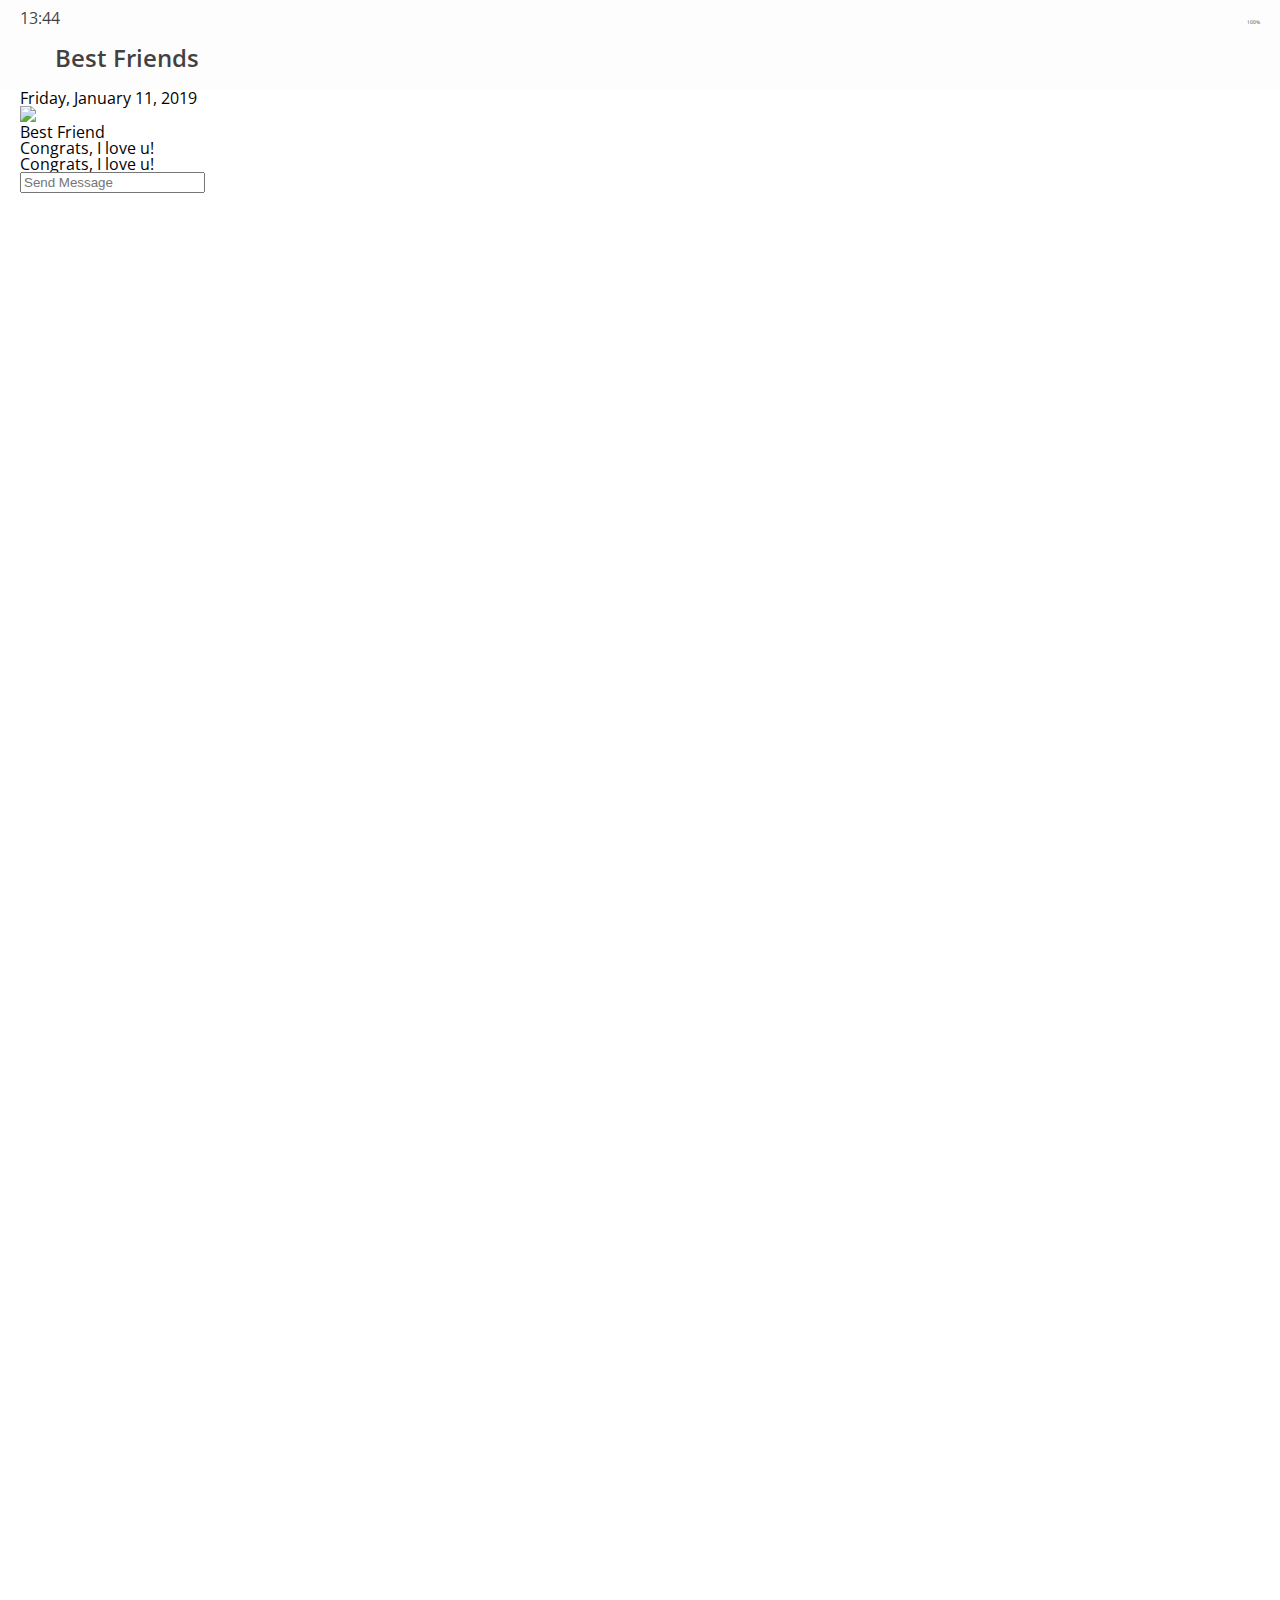
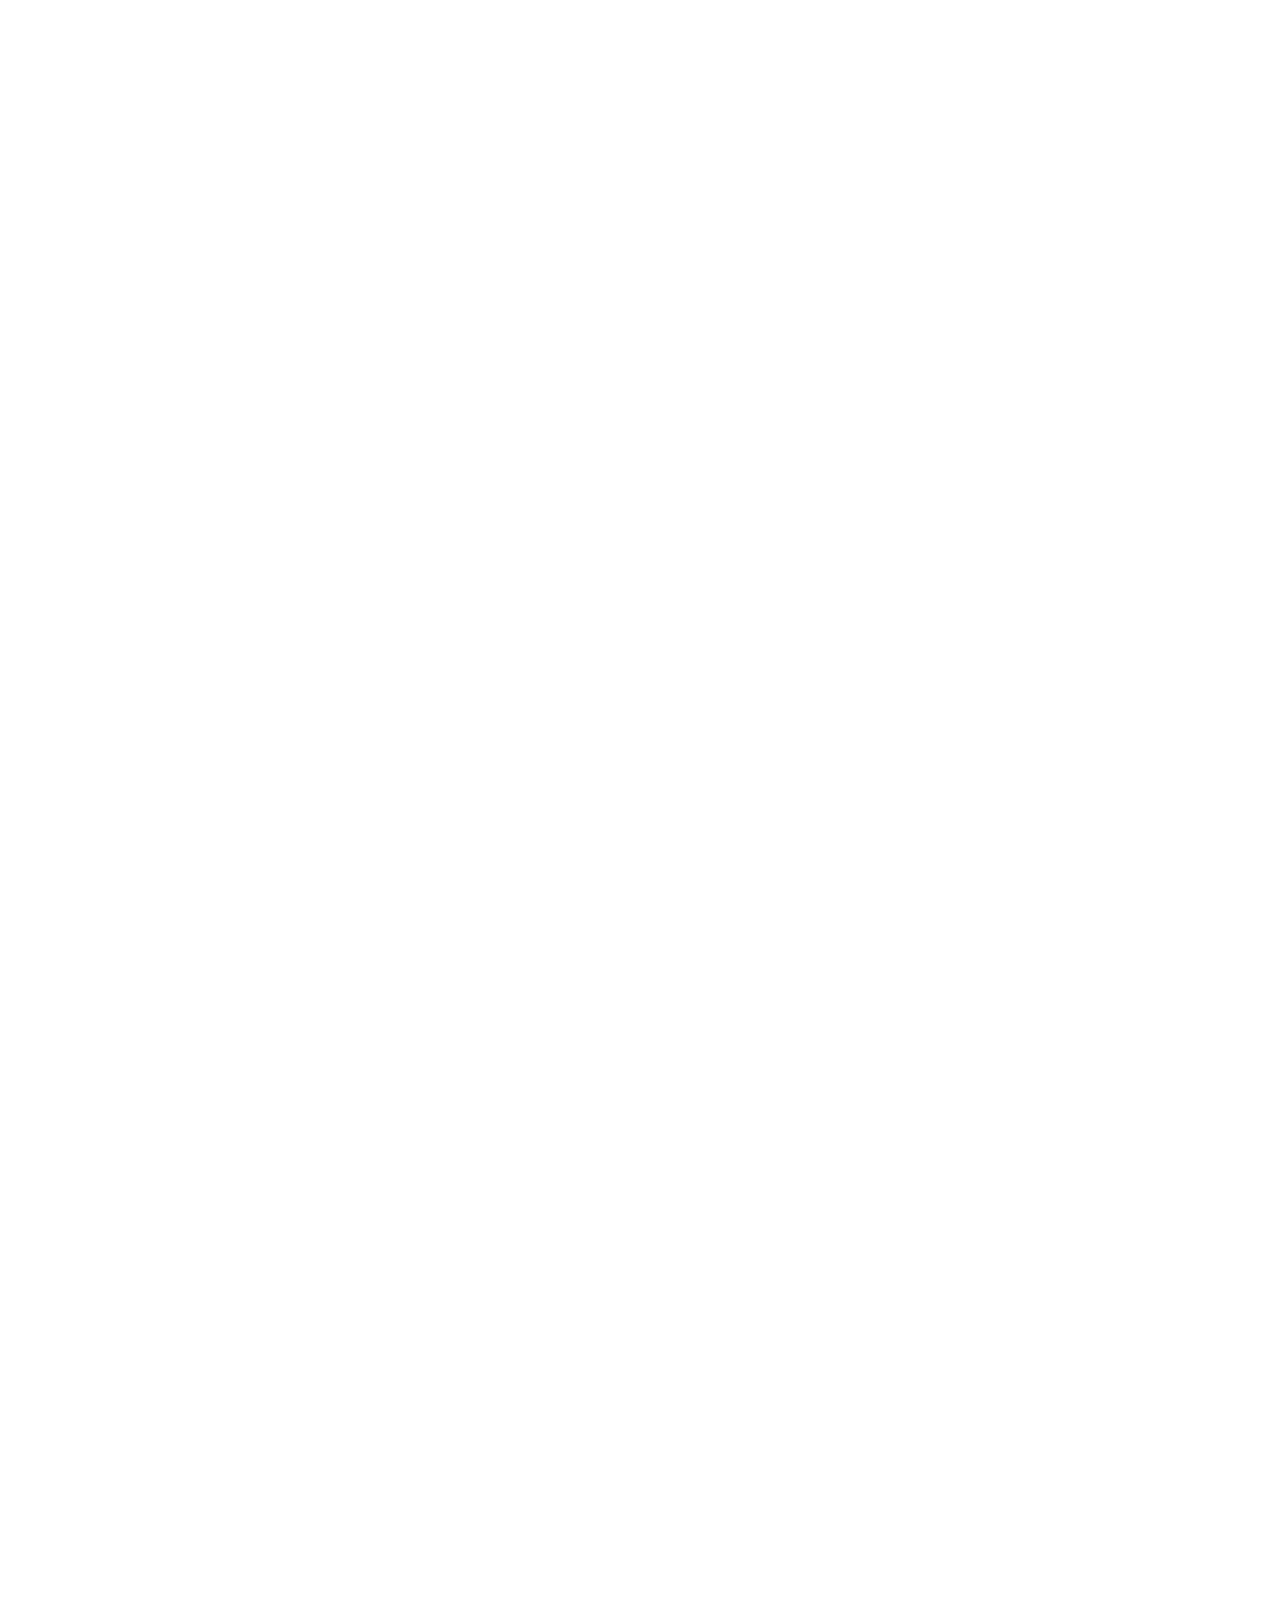
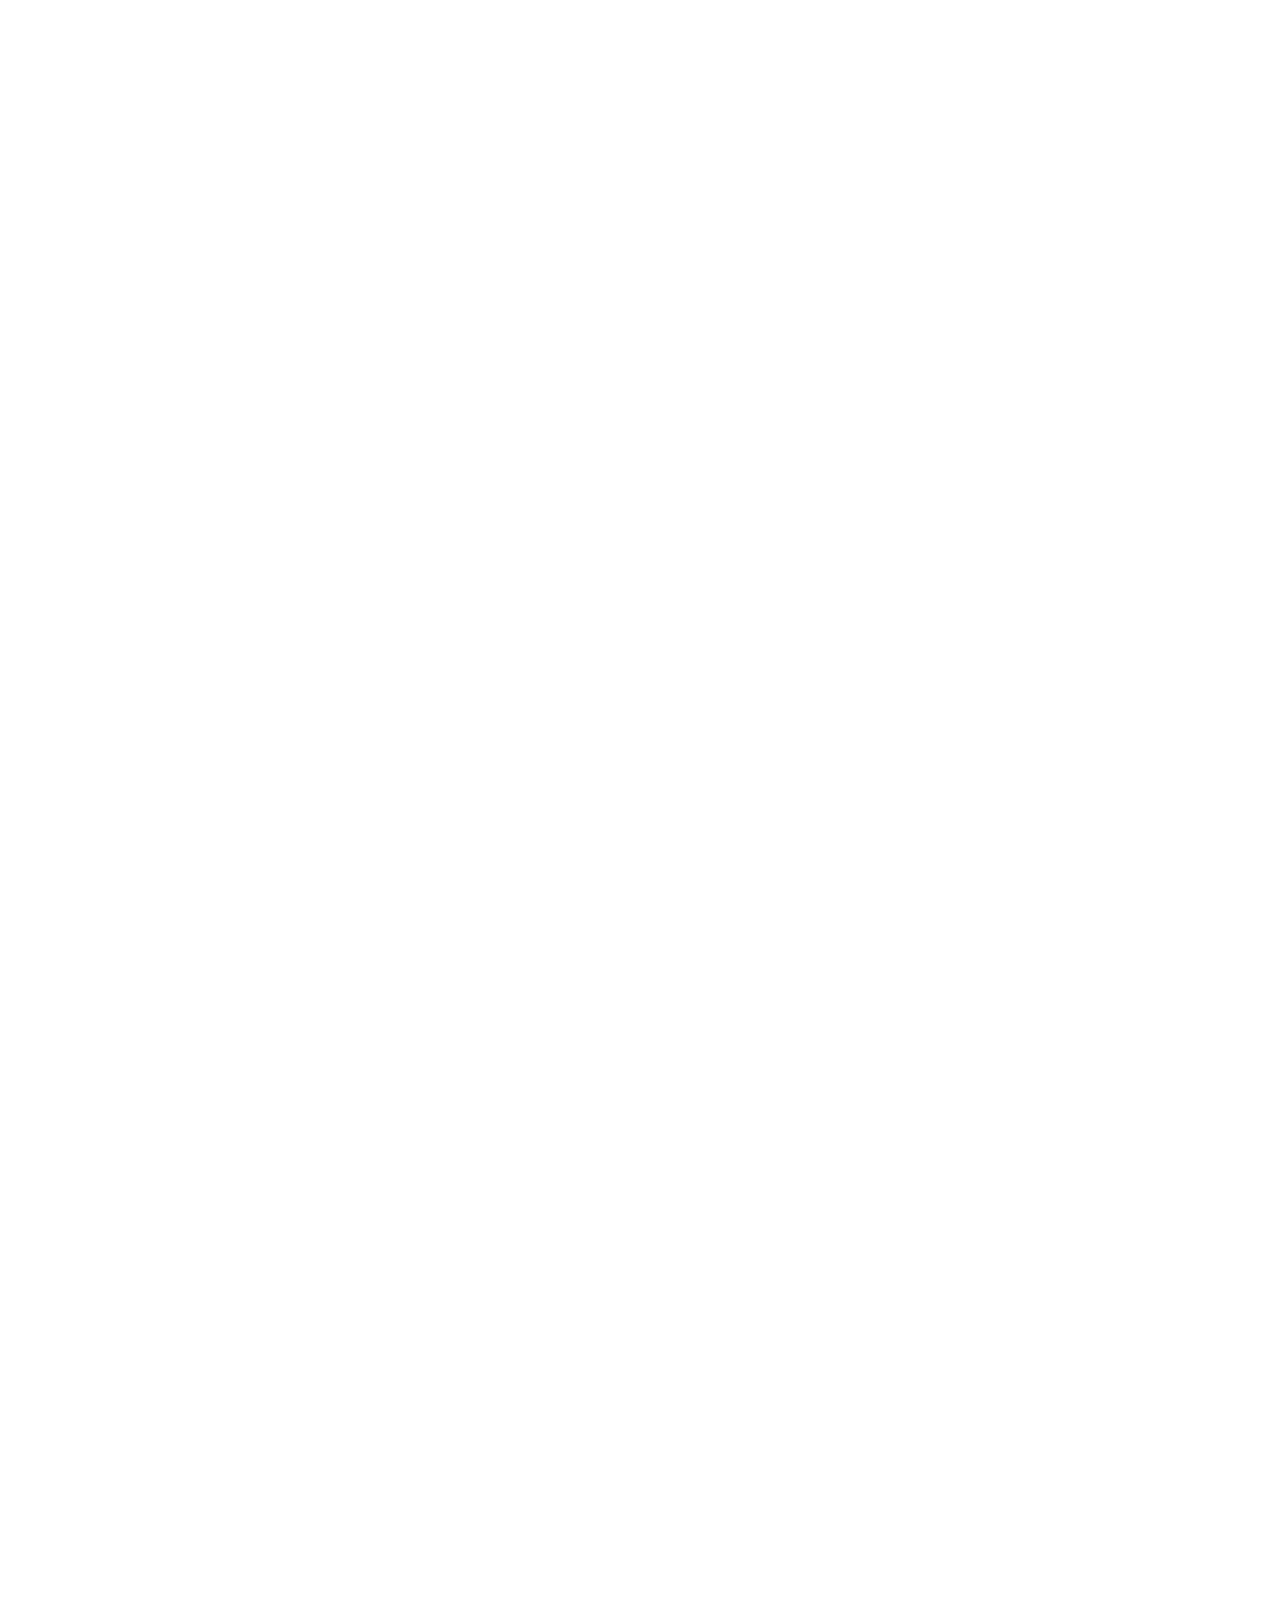
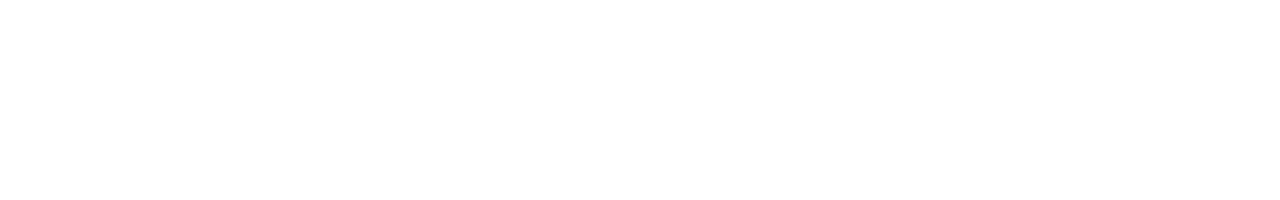
==== chat.html @ 5f480d52 "Write .css for Kakao" ====
<!DOCTYPE html>
<html lang="en">
  <head>
    <meta charset="UTF-8" />
    <meta name="viewport" content="width=device-width, initial-scale=1.0" />
    <script
      src="https://kit.fontawesome.com/d9b13dc1dd.js"
      crossorigin="anonymous"
    ></script>
    <link rel="stylesheet" href="css/styles.css" />
    <title>Chat | Kakao Clone</title>
  </head>
  <body>
    <div class="status-bar">
      <div class="status-bar__column">
        <span class="status-bar__clock">13:44</span>
      </div>
      <div class="status-bar__column">
        <i class="fas fa-clock"></i>
        <i class="fas fa-volume-mute"></i>
        <i class="fas fa-wifi"></i>
        <span class="status-bar__battery-level">100%</span>
        <i class="fas fa-battery-full"></i>
      </div>
    </div>

    <header class="header">
      <div class="header__header-column">
        <div class="header__back-btn">
          <a href="index.html" class="header__back-btn">
            <i class="fas fa-arrow-left fa-2x"></i>
          </a>
        </div>
        <h1 class="header__title">Best Friends</h1>
      </div>
      <div class="header__header-column">
        <span class="header__icon">
          <i class="fas fa-search"></i>
        </span>
        <span class="header__icon">
          <i class="fas fa-bars"></i>
        </span>
      </div>
    </header>
    <main class="chat">
      <ul class="chat__messages">
        <span class="chat__timestamp">Friday, January 11, 2019</span>
        <li class="incoming-messages message">
          <img src="img/piece.jpg" class="m-avatar message" />
          <div class="message__content">
            <span class="message__author">Best Friend</span>
            <div class="message_bubble">
              Congrats, I love u!
            </div>
          </div>
          <span class="message__timestamp"></span>
        </li>
        <li class="incoming-messages message">
          <span class="message__timestamp"></span>
          <div class="message__content">
            <div class="message_bubble">
              Congrats, I love u!
            </div>
          </div>
        </li>
      </ul>
    </main>

    <div class="chat__write">
      <div class="chat__write-column">
        <i class="far fa-plus-square"></i>
      </div>
      <div class="chat__write-column">
        <input
          type="text"
          placeholder="Send Message"
          class="chat__write-input"
        />
      </div>
      <div class="chat__write-column">
        <span class="chat__write-icon">
          <i class="far fa-smile-wink"></i>
        </span>
        <span class="chat__write-icon">
          <i class="fas fa-microphone"></i>
        </span>
      </div>
    </div>
  </body>
</html>
---- css/styles.css ----
@import url('https://fonts.googleapis.com/css?family=Open+Sans:400,600&display=swap');
@import 'reset.css';
@import 'status-bar.css';
@import 'header.css';
@import 'nav-bar.css';
@import 'friend.css';
@import 'friends.css';

* {
  box-sizing: border-box;
}

body {
  background-color: white;
  padding: 90px 20px;
  color: #020202;
  font-family: 'Open Sans', -apple-system, BlinkMacSystemFont, 'Segoe UI',
    Roboto, Oxygen, Ubuntu, Cantarell, 'Open Sans', 'Helvetica Neue', sans-serif;
  height: 5000px;
}

a {
  color: inherit;
  text-decoration: none;
}
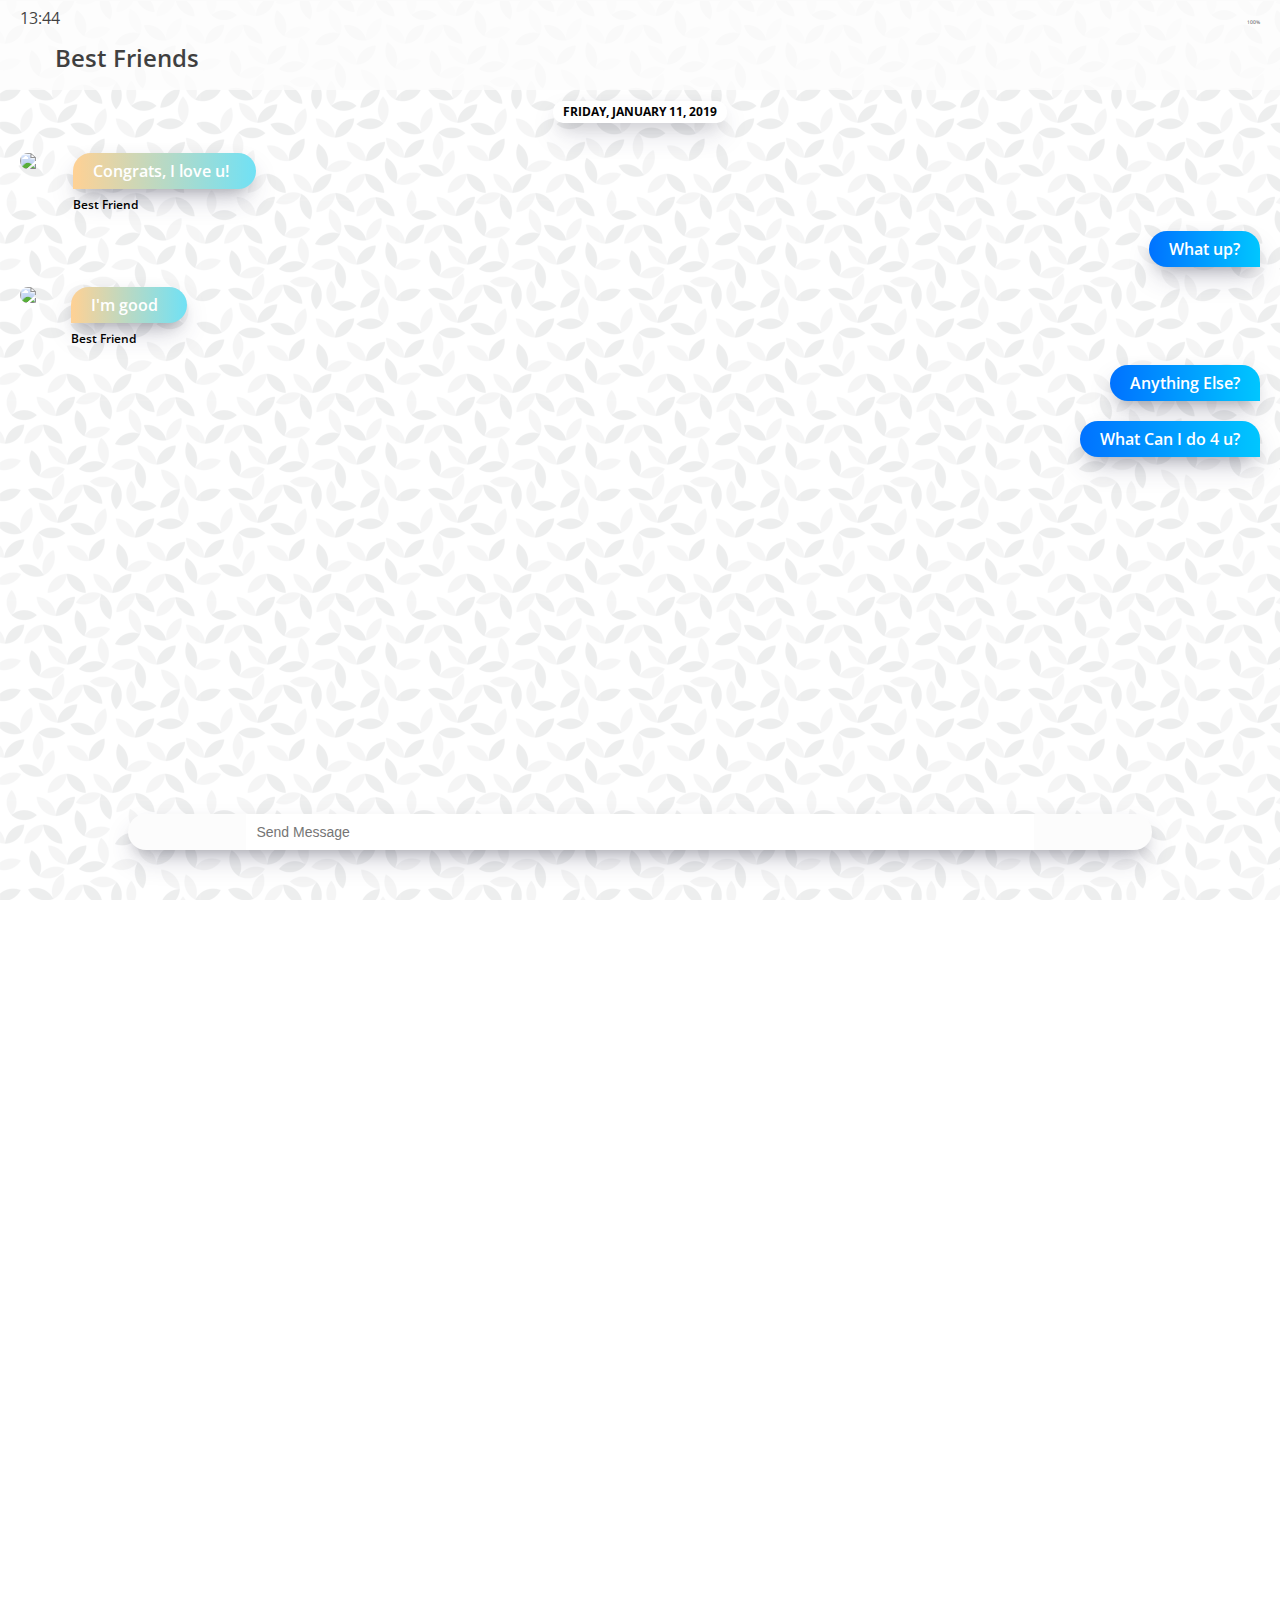
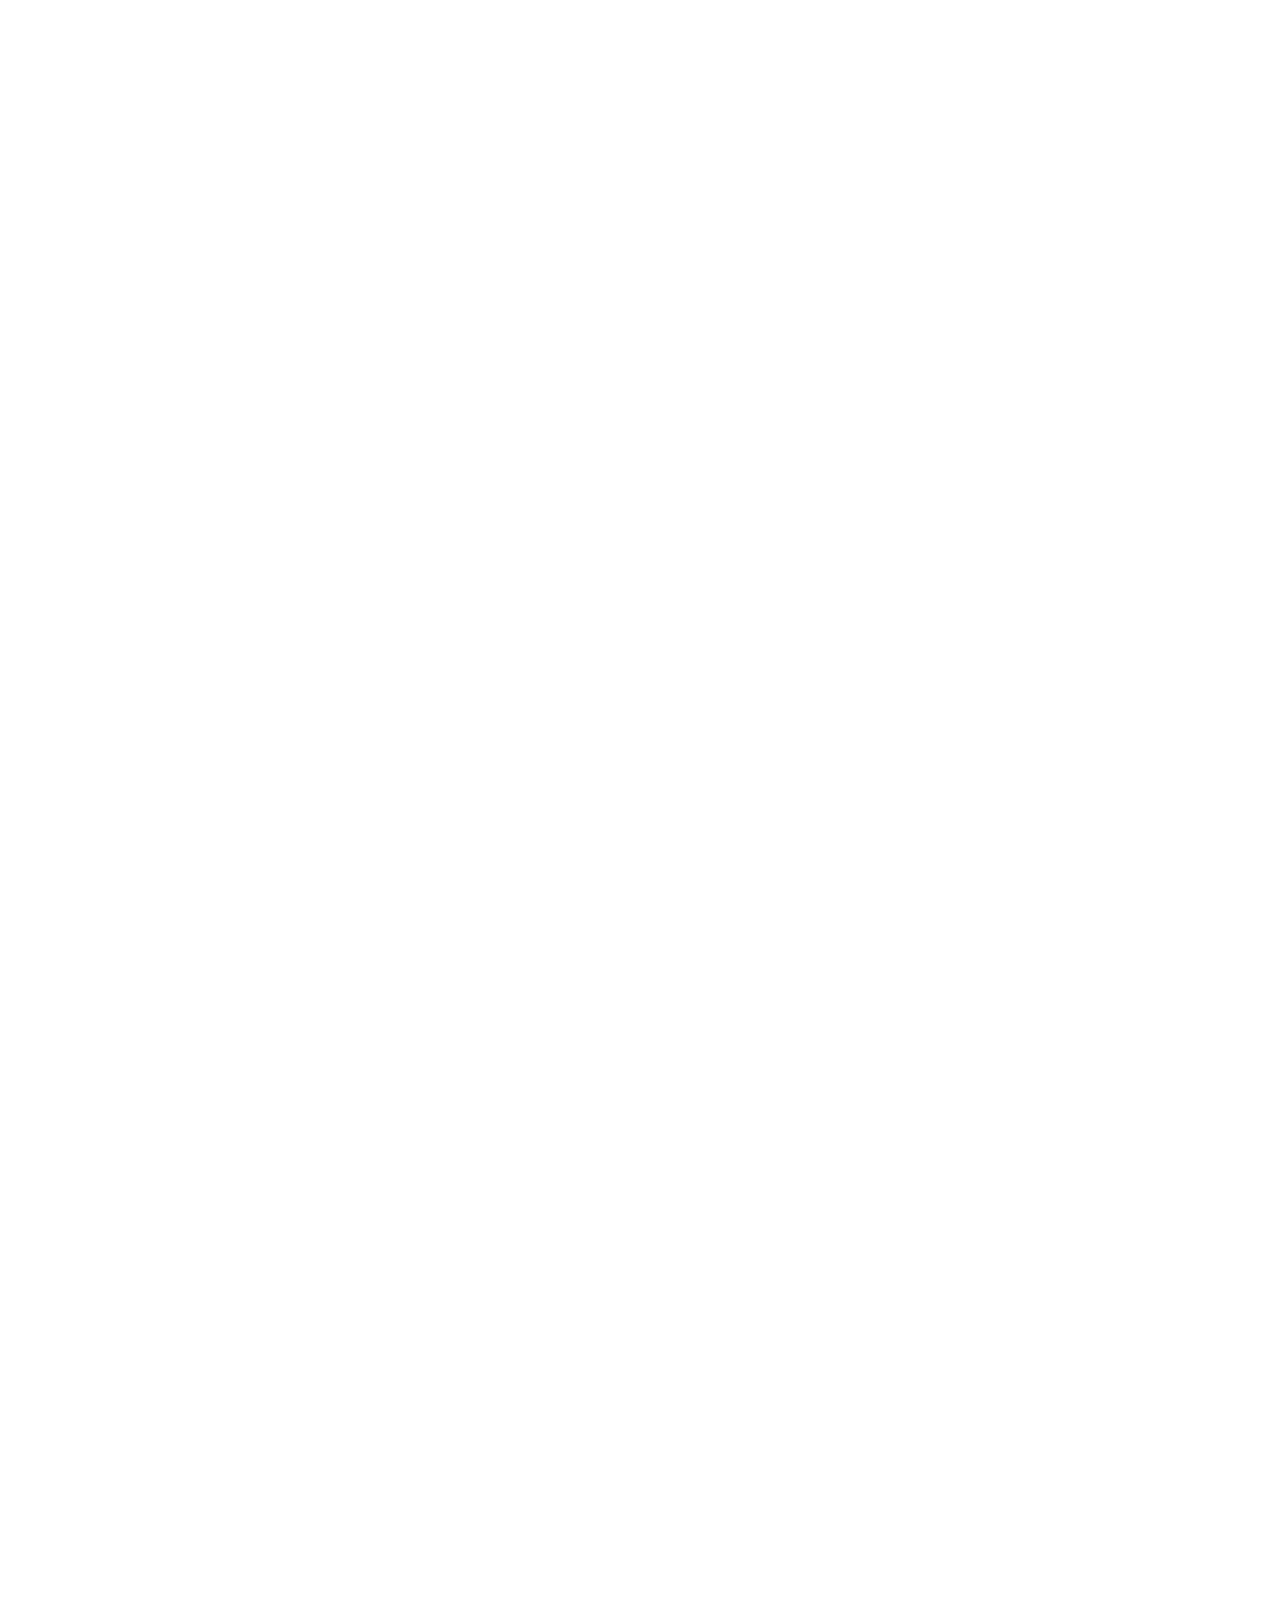
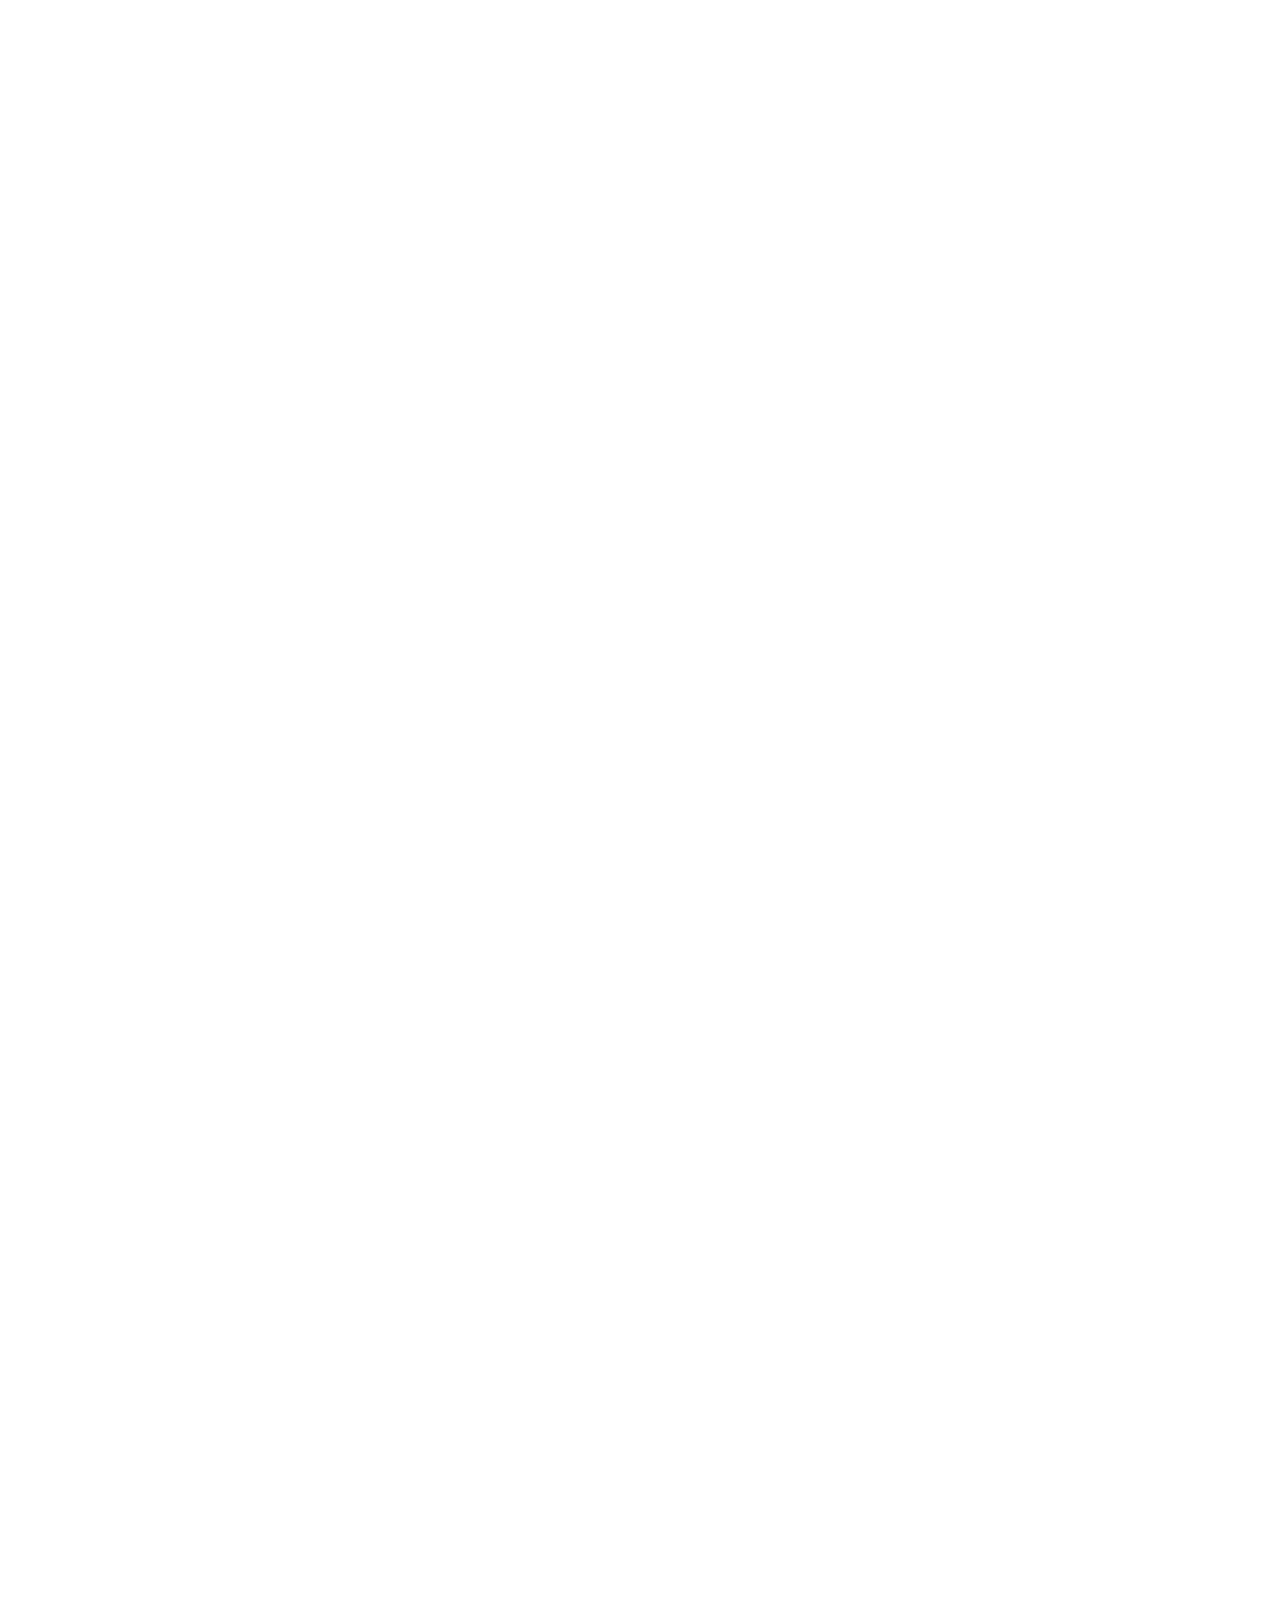
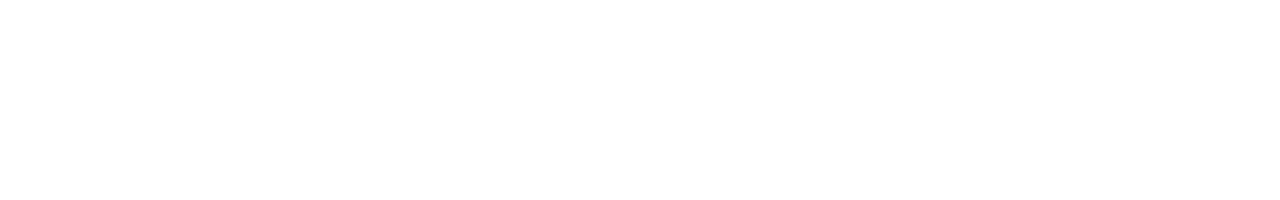
==== commit 8b42936b: "chat.css added" ====
--- a/chat.html
+++ b/chat.html
@@ -10,7 +10,7 @@
     <link rel="stylesheet" href="css/styles.css" />
     <title>Chat | Kakao Clone</title>
   </head>
-  <body>
+  <body class="chats-body ">
     <div class="status-bar">
       <div class="status-bar__column">
         <span class="status-bar__clock">13:44</span>
@@ -42,25 +42,52 @@
         </span>
       </div>
     </header>
-    <main class="chat">
+
+    <main class="chat-screen">
       <ul class="chat__messages">
         <span class="chat__timestamp">Friday, January 11, 2019</span>
-        <li class="incoming-messages message">
+        <li class="incoming-message message">
           <img src="img/piece.jpg" class="m-avatar message" />
           <div class="message__content">
+            <span class="message__bubble">
+              Congrats, I love u!
+            </span>
             <span class="message__author">Best Friend</span>
-            <div class="message_bubble">
-              Congrats, I love u!
-            </div>
           </div>
           <span class="message__timestamp"></span>
         </li>
-        <li class="incoming-messages message">
+        <li class="sent-message message">
+          <!-- <span class="message__timestamp"></span> -->
+          <div class="message__content">
+            <span class="message__bubble">
+              What up?
+            </span>
+          </div>
+        </li>
+        <li class="incoming-message message">
+          <img src="img/piece.jpg" class="m-avatar message" />
+          <div class="message__content">
+            <span class="message__bubble">
+              I'm good
+            </span>
+            <span class="message__author">Best Friend</span>
+          </div>
           <span class="message__timestamp"></span>
+        </li>
+        <li class="sent-message message">
+          <!-- <span class="message__timestamp"></span> -->
           <div class="message__content">
-            <div class="message_bubble">
-              Congrats, I love u!
-            </div>
+            <span class="message__bubble">
+              Anything Else?
+            </span>
+          </div>
+        </li>
+        <li class="sent-message message">
+          <!-- <span class="message__timestamp"></span> -->
+          <div class="message__content">
+            <span class="message__bubble">
+              What Can I do 4 u?
+            </span>
           </div>
         </li>
       </ul>
--- a/css/styles.css
+++ b/css/styles.css
@@ -1,10 +1,14 @@
-@import url('https://fonts.googleapis.com/css?family=Open+Sans:400,600&display=swap');
+@import url('https://fonts.googleapis.com/css?family=Open+Sans:300,400,600&display=swap');
 @import 'reset.css';
 @import 'status-bar.css';
 @import 'header.css';
 @import 'nav-bar.css';
 @import 'friend.css';
 @import 'friends.css';
+@import 'find.css';
+@import 'more.css';
+@import 'settings.css';
+@import 'chat.css';
 
 * {
   box-sizing: border-box;
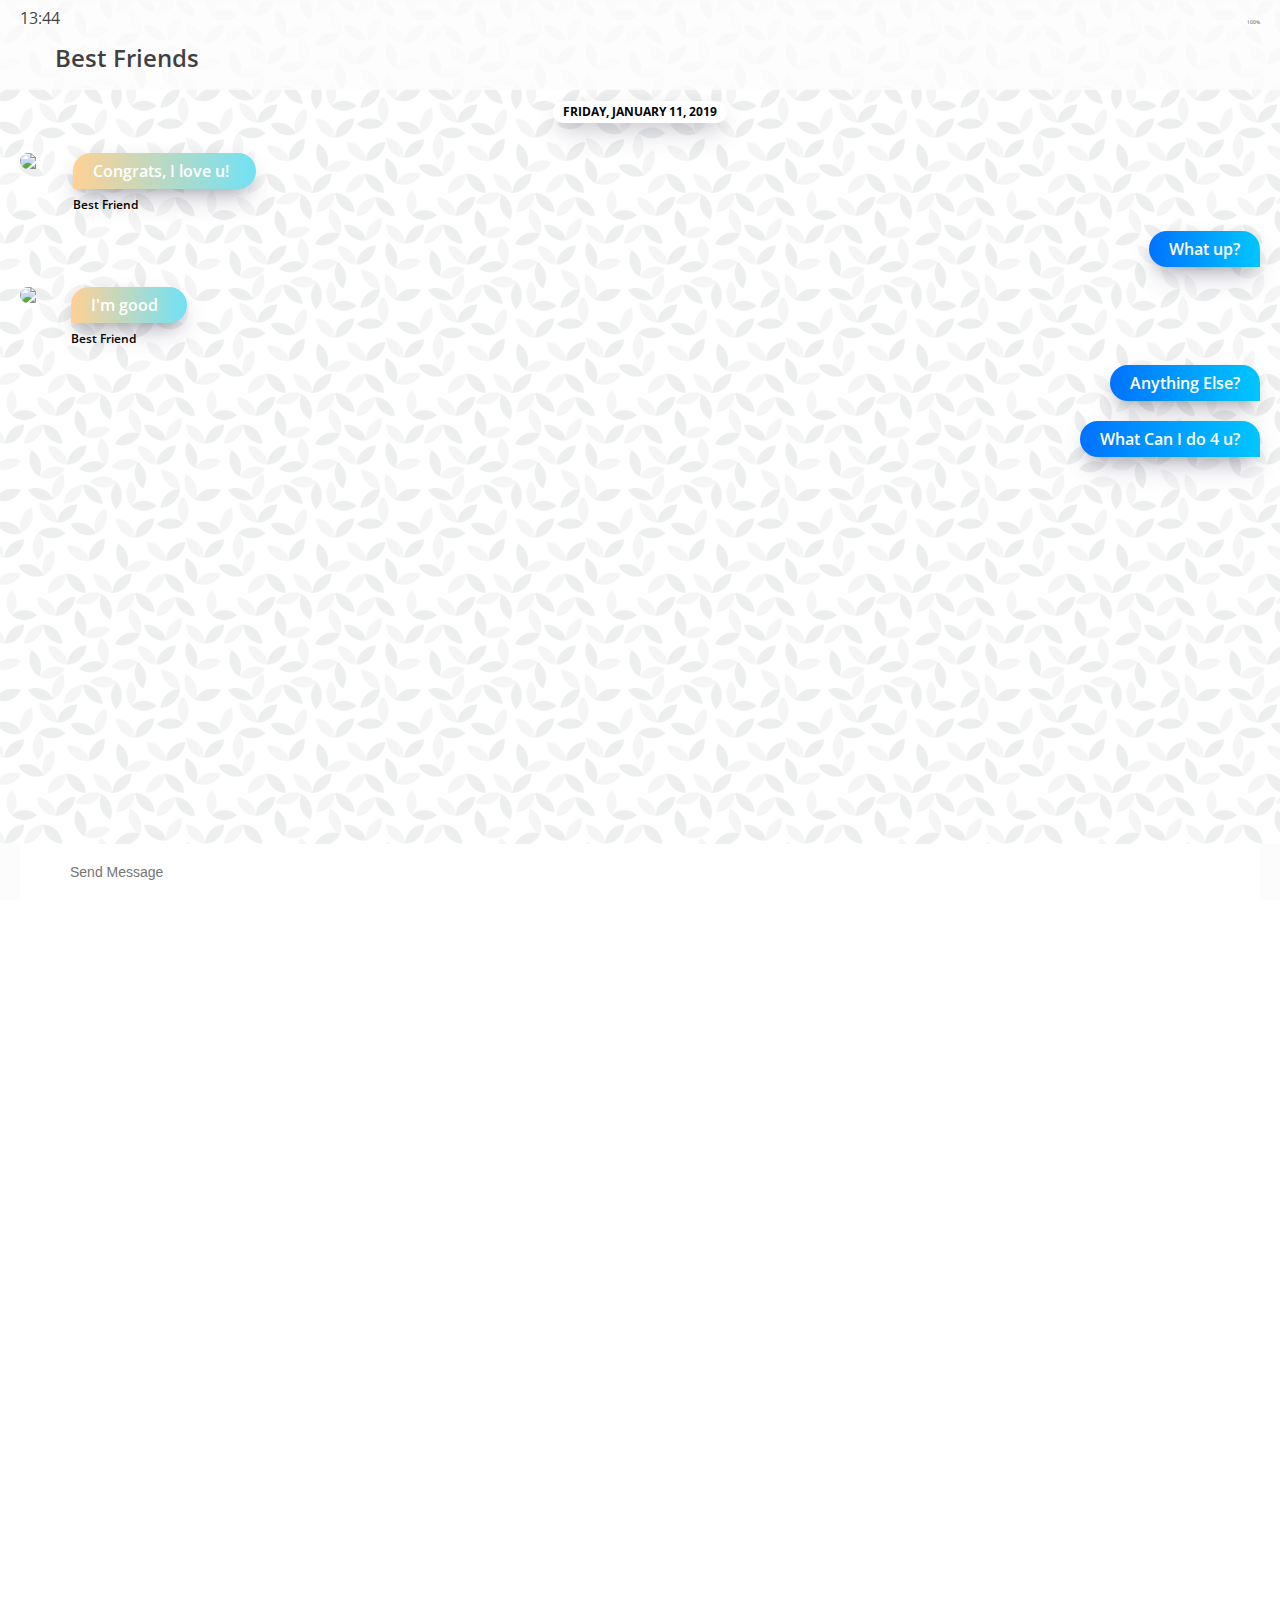
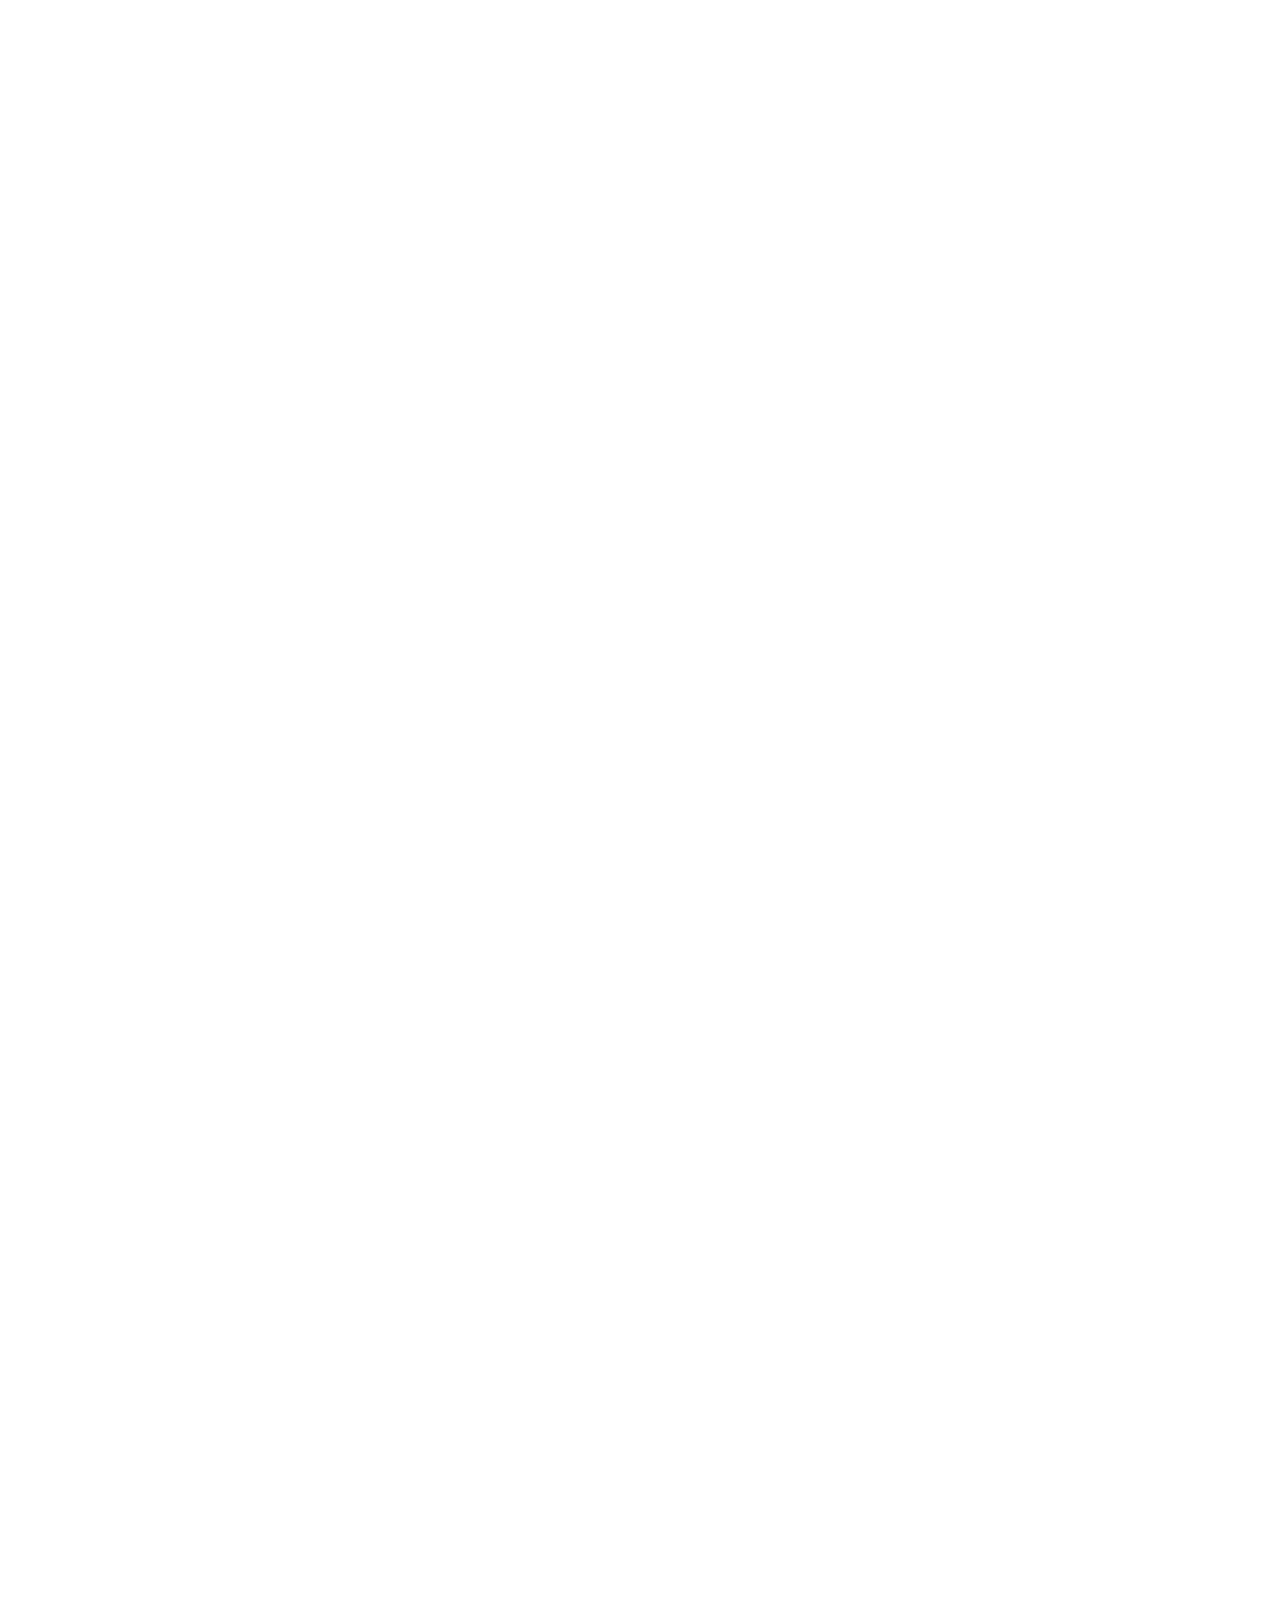
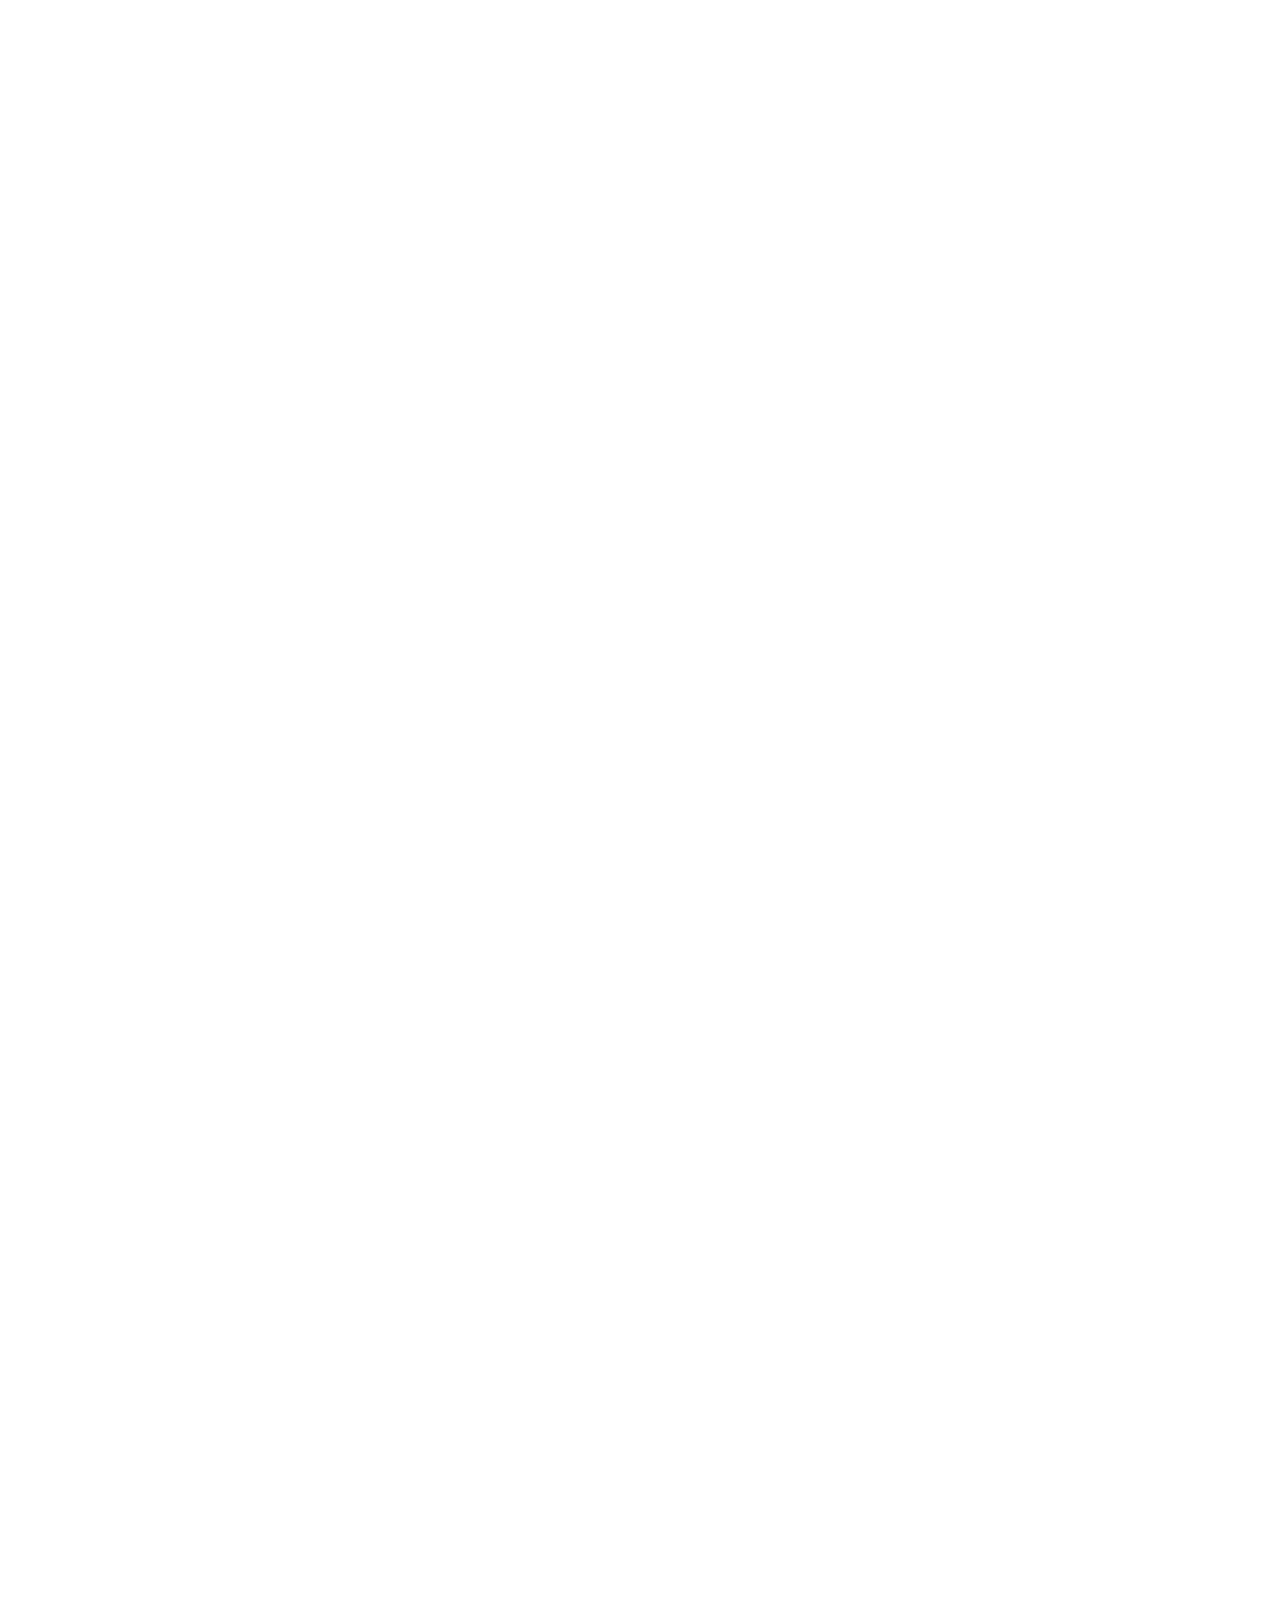
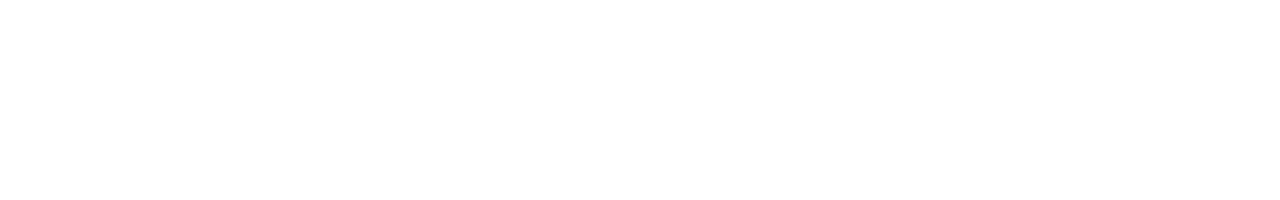
==== commit 3be9f9d6: "fix chatting and focus on transition" ====
--- a/chat.html
+++ b/chat.html
@@ -93,18 +93,20 @@
       </ul>
     </main>
 
-    <div class="chat__write">
-      <div class="chat__write-column">
+    <div class="chat__write--container">
+      <input
+        class="chat__write"
+        type="text"
+        placeholder="Send Message"
+        class="chat__write-input"
+      />
+      <!-- 인풋을 아이콘 앞에 놓고 싶어서 이렇게 구성 -->
+      <!-- 아이콘이 Input다음에 나와야 .css에서 Transition 효과를 낼 수 있음 -->
+      <div class="chat__icon-left chat__icon">
         <i class="far fa-plus-square"></i>
       </div>
-      <div class="chat__write-column">
-        <input
-          type="text"
-          placeholder="Send Message"
-          class="chat__write-input"
-        />
-      </div>
-      <div class="chat__write-column">
+
+      <div class="chat__icon-right chat__icon">
         <span class="chat__write-icon">
           <i class="far fa-smile-wink"></i>
         </span>
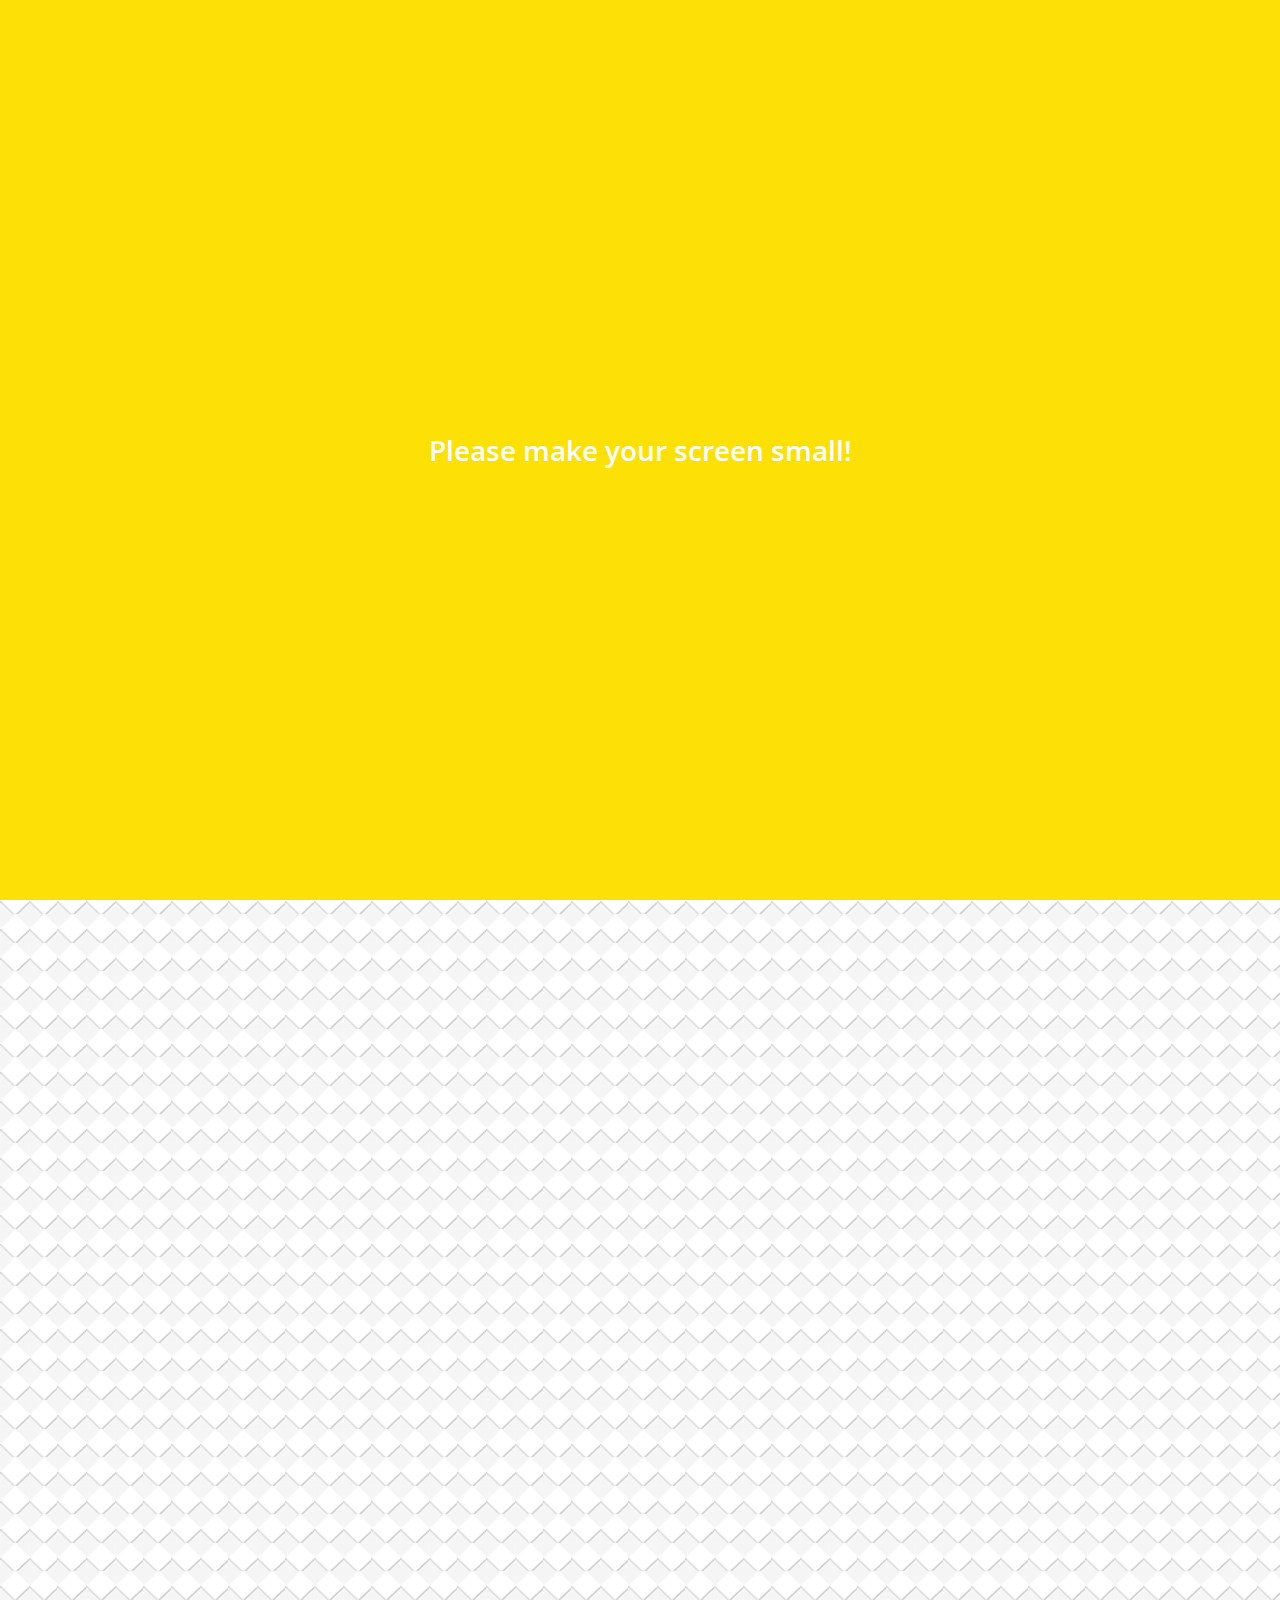
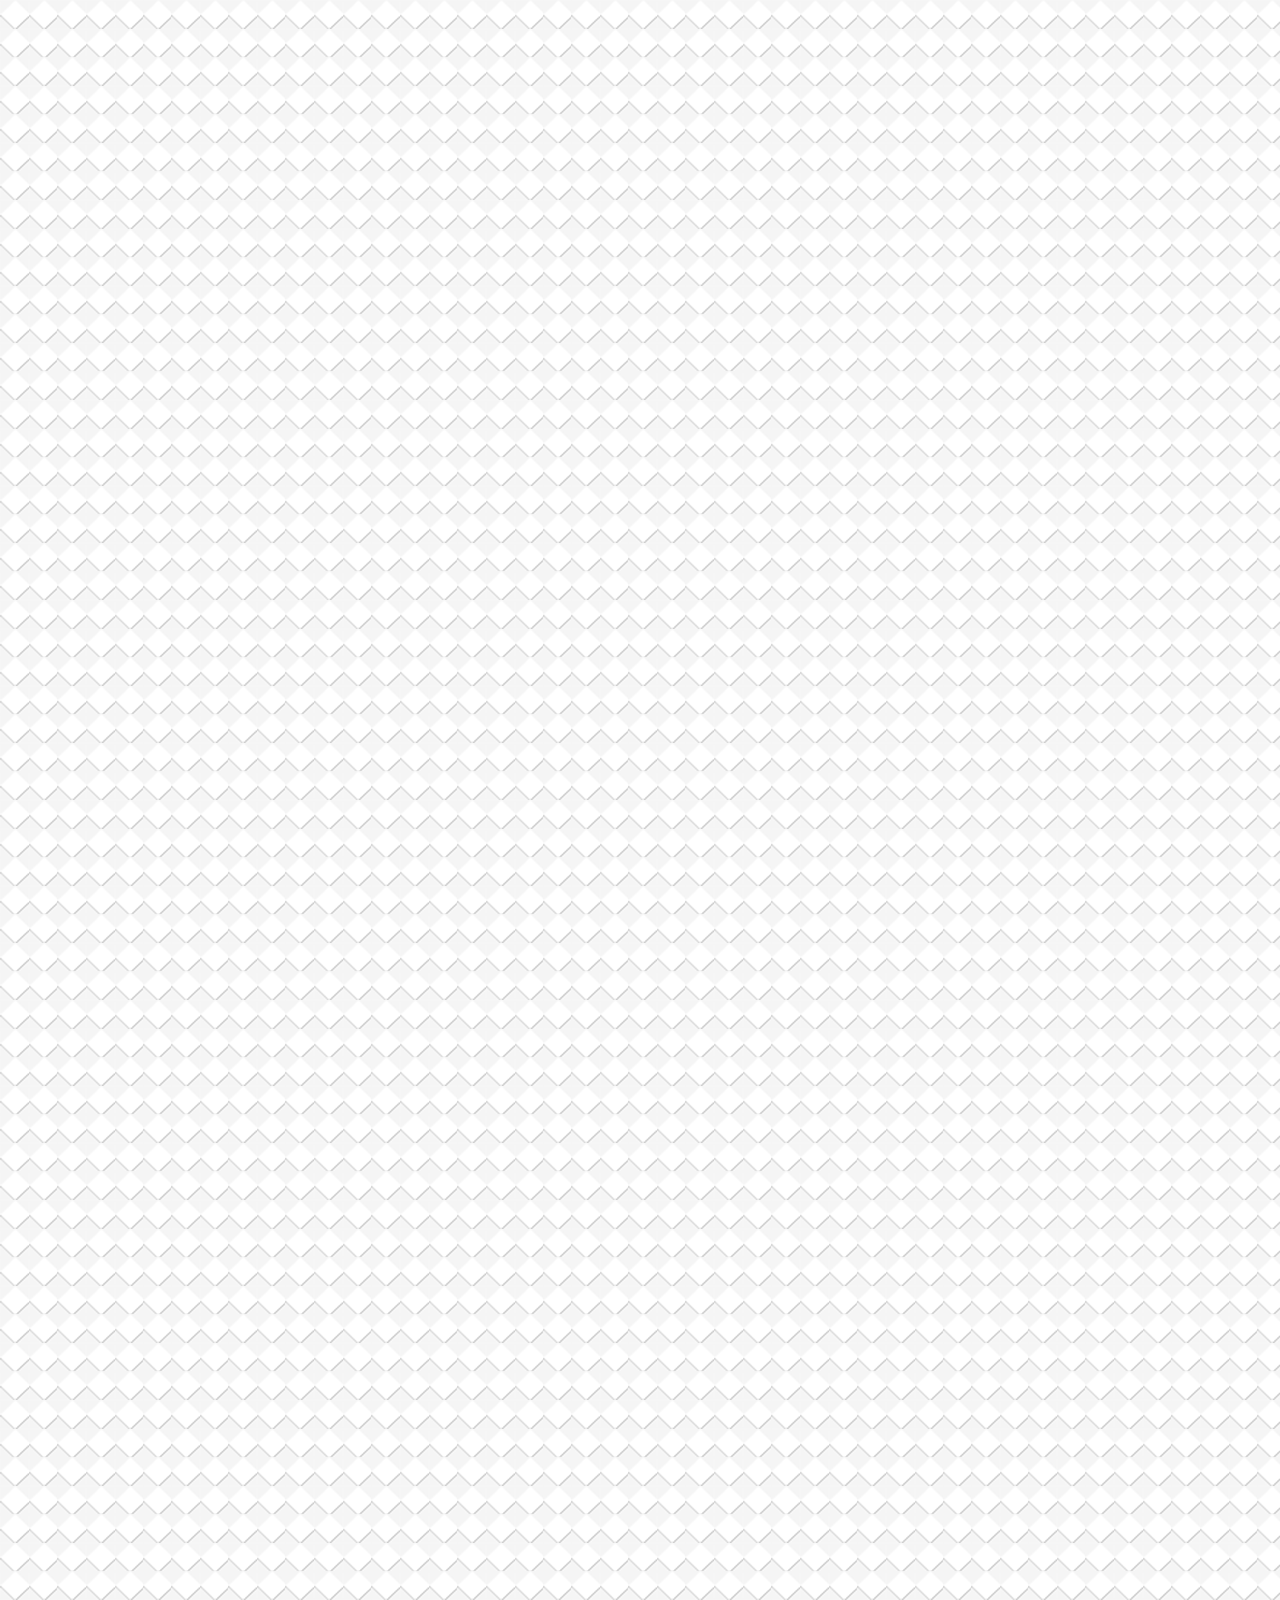
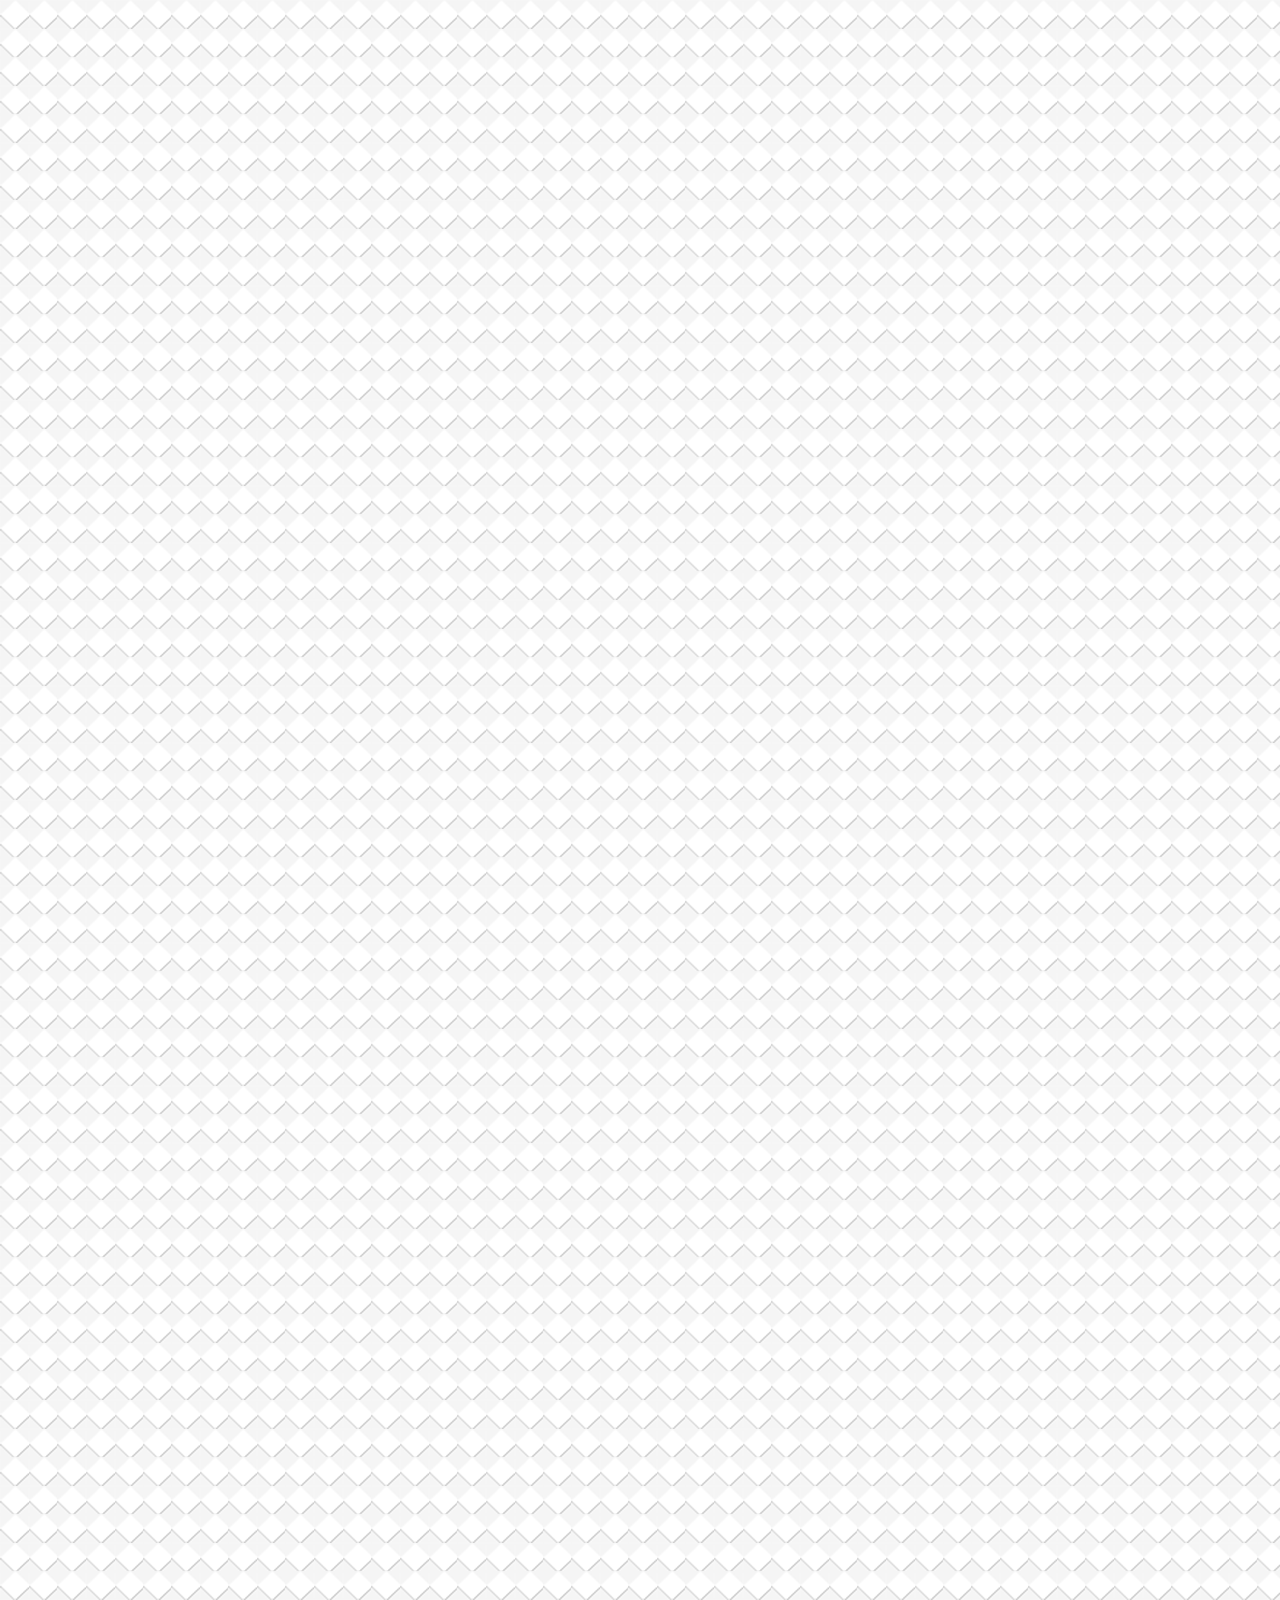
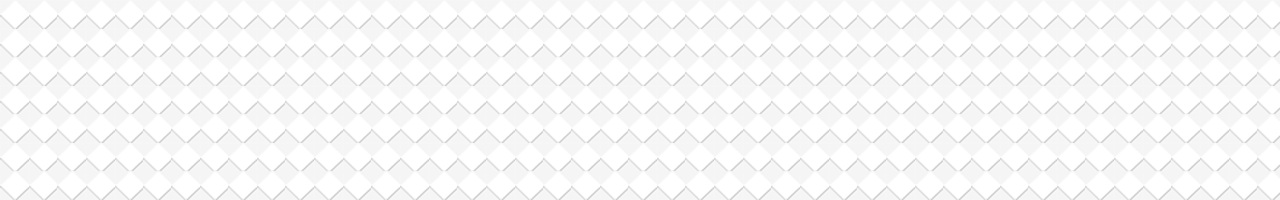
==== commit d4c1dce7: "add animation" ====
--- a/chat.html
+++ b/chat.html
@@ -11,37 +11,39 @@
     <title>Chat | Kakao Clone</title>
   </head>
   <body class="chats-body ">
-    <div class="status-bar">
-      <div class="status-bar__column">
-        <span class="status-bar__clock">13:44</span>
+    <div class="header-wrapper">
+      <div class="status-bar">
+        <div class="status-bar__column">
+          <span class="status-bar__clock">13:44</span>
+        </div>
+        <div class="status-bar__column">
+          <i class="fas fa-clock"></i>
+          <i class="fas fa-volume-mute"></i>
+          <i class="fas fa-wifi"></i>
+          <span class="status-bar__battery-level">100%</span>
+          <i class="fas fa-battery-full"></i>
+        </div>
       </div>
-      <div class="status-bar__column">
-        <i class="fas fa-clock"></i>
-        <i class="fas fa-volume-mute"></i>
-        <i class="fas fa-wifi"></i>
-        <span class="status-bar__battery-level">100%</span>
-        <i class="fas fa-battery-full"></i>
-      </div>
+
+      <header class="header">
+        <div class="header__header-column">
+          <div class="header__back-btn">
+            <a href="index.html" class="header__back-btn">
+              <i class="fas fa-arrow-left fa-2x"></i>
+            </a>
+          </div>
+          <h1 class="header__title">Best Friends</h1>
+        </div>
+        <div class="header__header-column">
+          <span class="header__icon">
+            <i class="fas fa-search"></i>
+          </span>
+          <span class="header__icon">
+            <i class="fas fa-bars"></i>
+          </span>
+        </div>
+      </header>
     </div>
-
-    <header class="header">
-      <div class="header__header-column">
-        <div class="header__back-btn">
-          <a href="index.html" class="header__back-btn">
-            <i class="fas fa-arrow-left fa-2x"></i>
-          </a>
-        </div>
-        <h1 class="header__title">Best Friends</h1>
-      </div>
-      <div class="header__header-column">
-        <span class="header__icon">
-          <i class="fas fa-search"></i>
-        </span>
-        <span class="header__icon">
-          <i class="fas fa-bars"></i>
-        </span>
-      </div>
-    </header>
 
     <main class="chat-screen">
       <ul class="chat__messages">
@@ -115,5 +117,8 @@
         </span>
       </div>
     </div>
+    <div class="bigScreen">
+      <span class="bigScreen__text">Please make your screen small!</span>
+    </div>
   </body>
 </html>
--- a/css/styles.css
+++ b/css/styles.css
@@ -9,6 +9,7 @@
 @import 'more.css';
 @import 'settings.css';
 @import 'chat.css';
+@import 'mobile.css';
 
 * {
   box-sizing: border-box;
@@ -27,3 +28,18 @@
   color: inherit;
   text-decoration: none;
 }
+
+@keyframes fadeIn {
+  from {
+    transform: translateY(50px);
+    opacity: 0;
+  }
+  to {
+    transform: none;
+    opacity: 1;
+  }
+}
+
+main {
+  animation: fadeIn 0.5s ease-in-out;
+}
